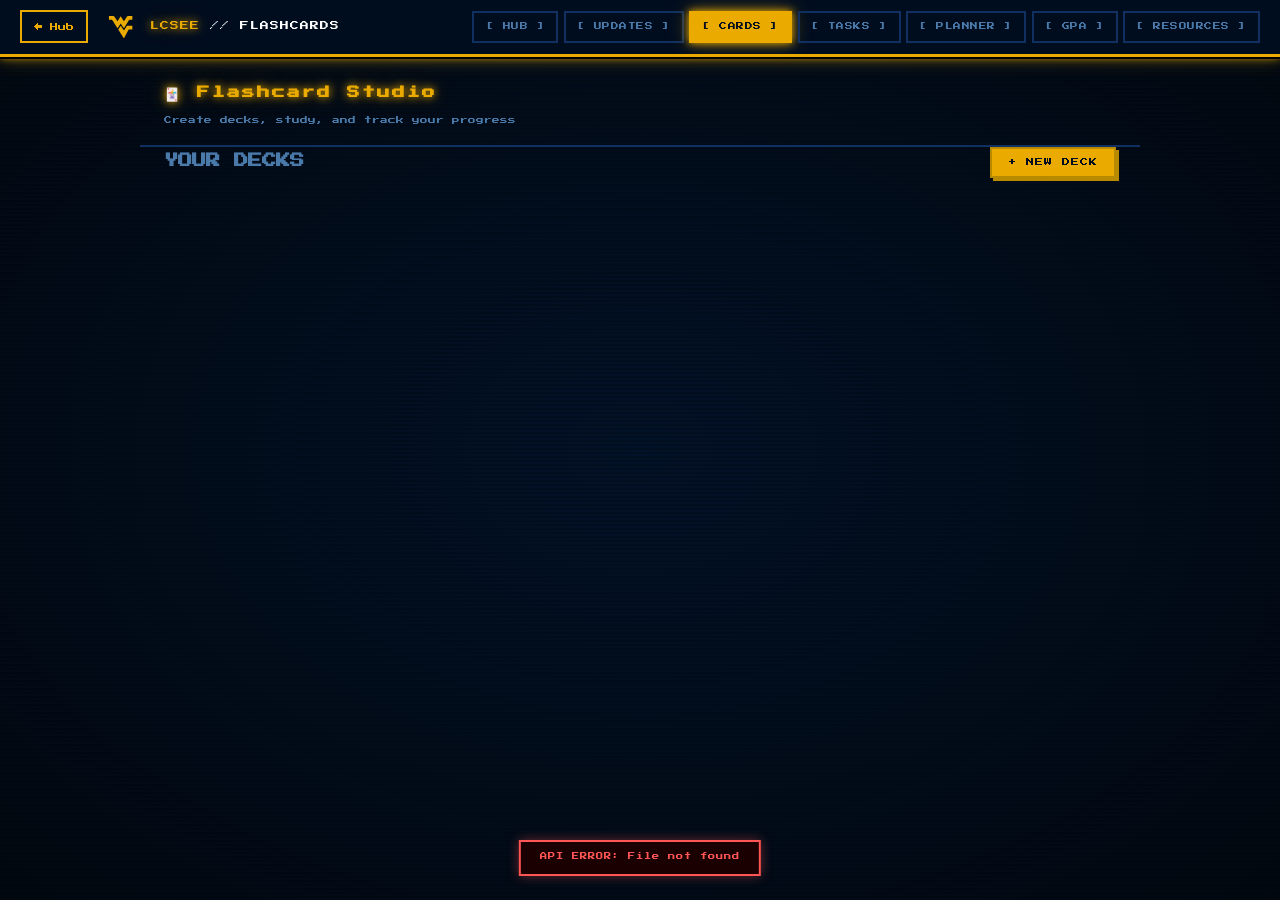
==== homebase/flashcards.html @ 424f5276 "INITIAL COMMIT" ====
<!DOCTYPE html>
<html lang="en">
<head>
  <meta charset="UTF-8" />
  <meta name="viewport" content="width=device-width, initial-scale=1.0" />
  <title>Flashcards — WVU Home Base</title>
  <link rel="stylesheet" href="style.css" />
  <style>
    .fc-layout {
      max-width: 1000px;
      margin: 0 auto;
      padding: 0 1.5rem 3rem;
    }

    /* Deck list */
    .decks-grid {
      display: grid;
      grid-template-columns: repeat(auto-fill, minmax(200px, 1fr));
      gap: 1rem;
      margin-bottom: 2rem;
    }

    .deck-card {
      background: var(--surface);
      border: 1.5px solid var(--border);
      border-radius: 10px;
      padding: 1.1rem;
      cursor: pointer;
      transition: all 0.18s;
      position: relative;
      min-height: 120px;
      display: flex;
      flex-direction: column;
    }

    .deck-card:hover {
      border-color: var(--wvu-gold);
      transform: translateY(-3px);
      box-shadow: 0 6px 20px rgba(234,170,0,0.15);
    }

    .deck-icon {
      font-size: 1.8rem;
      margin-bottom: 0.5rem;
    }

    .deck-name {
      font-size: 0.9rem;
      font-weight: 700;
      color: var(--text);
      margin-bottom: 0.2rem;
    }

    .deck-count {
      font-size: 0.75rem;
      color: var(--muted);
      margin-top: auto;
    }

    .deck-del {
      position: absolute;
      top: 0.5rem; right: 0.6rem;
      background: none; border: none;
      color: transparent;
      font-size: 0.85rem;
      cursor: pointer;
      transition: color 0.15s;
    }

    .deck-card:hover .deck-del { color: var(--muted); }
    .deck-del:hover { color: #ff7b7b !important; }

    /* Study view */
    .study-view { display: none; }
    .study-view.open { display: block; }
    .decks-view.hidden { display: none; }

    /* Card flipper */
    .flipper-wrap {
      perspective: 1200px;
      max-width: 520px;
      margin: 1.5rem auto;
      aspect-ratio: 5/3;
      cursor: pointer;
    }

    .flipper {
      width: 100%;
      height: 100%;
      position: relative;
      transform-style: preserve-3d;
      transition: transform 0.55s cubic-bezier(0.4, 0.2, 0.2, 1);
    }

    .flipper.flipped { transform: rotateY(180deg); }

    .card-face {
      position: absolute;
      inset: 0;
      backface-visibility: hidden;
      -webkit-backface-visibility: hidden;
      border-radius: 14px;
      display: flex;
      align-items: center;
      justify-content: center;
      padding: 2rem;
      text-align: center;
    }

    .card-front {
      background: linear-gradient(135deg, var(--wvu-dark), var(--wvu-light-blue));
      border: 2px solid var(--wvu-gold);
    }

    .card-back {
      background: linear-gradient(135deg, #0f1a0f, #1a3a1a);
      border: 2px solid #4ade80;
      transform: rotateY(180deg);
    }

    .card-face-text {
      font-size: clamp(0.95rem, 2.5vw, 1.3rem);
      font-weight: 600;
      line-height: 1.5;
      color: var(--text);
    }

    .card-face-label {
      position: absolute;
      top: 0.75rem; left: 1rem;
      font-size: 0.68rem;
      font-weight: 700;
      text-transform: uppercase;
      letter-spacing: 1px;
      color: var(--muted);
    }

    .study-controls {
      display: flex;
      justify-content: center;
      gap: 1rem;
      margin-top: 1rem;
      flex-wrap: wrap;
    }

    .study-progress {
      text-align: center;
      font-size: 0.8rem;
      color: var(--muted);
      margin-top: 0.5rem;
    }

    .progress-bar-wrap {
      max-width: 520px;
      margin: 0.75rem auto 0;
      height: 6px;
      background: var(--border);
      border-radius: 3px;
    }

    .progress-bar-fill {
      height: 100%;
      background: var(--wvu-gold);
      border-radius: 3px;
      transition: width 0.3s ease;
    }

    /* Score */
    .score-display {
      display: flex;
      gap: 1.5rem;
      justify-content: center;
      margin-top: 1rem;
    }

    .score-item {
      text-align: center;
    }

    .score-num {
      font-family: var(--pixel-font);
      font-size: 1.2rem;
      color: var(--wvu-gold);
    }

    .score-num.green { color: #4ade80; }
    .score-num.red   { color: #ff7b7b; }

    .score-label {
      font-size: 0.72rem;
      color: var(--muted);
      margin-top: 0.2rem;
    }

    /* Section toggle */
    .section-toggle {
      display: flex;
      gap: 0.5rem;
      margin-bottom: 1.5rem;
    }
  </style>
</head>
<body>

<header class="topbar">
  <a href="index.html" class="back-btn">← Hub</a>
  <div class="topbar-logo" style="margin-left:0.5rem">
    <svg height="22" viewBox="0 0 287.90668 249.06667" style="vertical-align:middle;margin-right:7px;display:inline-block;flex-shrink:0">
      <g transform="matrix(1.3333333,0,0,-1.3333333,0,249.06667)"><g transform="scale(0.1)">
        <path fill="#EAAA00" d="m 2068.85,1867.99 h -332.91 l -19.98,-0.18 c -61.48,1.05 -83.77,-21.9 -102.23,-50.18 l -261.58,-387.69 -250.26,379.88 -8.35,12.46 c 0,0 -6.86,11.15 -18.87,11.49 v 0.02 c -0.02,0 -0.04,-0.01 -0.04,-0.01 0,0 -0.03,0.01 -0.04,0.01 v -0.02 c -12.01,-0.34 -18.87,-11.49 -18.87,-11.49 l -8.36,-12.46 -242.087,-379.88 -269.75,387.69 c -18.437,28.28 -40.726,51.23 -102.222,50.18 l -19.988,0.18 H 80.4141 L 80.3125,1551.48 H 276.363 c 41.27,0.41 60.43,-1.54 88.739,-35.52 l 11.738,-17.24 395.609,-619.814 c 0,0 12.883,-19.976 34.735,-20.086 23.578,-0.101 36.648,20.188 36.648,20.188 l 230.758,345.742 v -0.01 l 0.04,0.06 0.04,-0.06 v 0.01 l 239.59,-345.305 c 0,0 13.53,-20.465 33.86,-20.957 21.85,-0.539 33.89,20.481 33.89,20.481 l 390.41,619.751 11.74,17.24 c 20.18,31.69 45.76,35.01 87.03,34.59 l 197.66,0.93 v 316.51"/>
        <path fill="#EAAA00" d="M 1566.86,981.309 1353.46,642.91 1078.71,1041.59 867.063,730.289 1313.07,30.5313 c 15.39,-26.30083 27.59,-30.222706 33.88,-30.50005 13.47,-0.589844 21.25,6.62891 35.93,31.08985 L 1733.09,670.18 c 31.16,55.441 83.18,54.73 83.18,54.73 h 252.58 v 316.12 h -394.28 c -71.8,0 -107.71,-59.721 -107.71,-59.721"/>
      </g></g>
    </svg>
    LCSEE <span>// FLASHCARDS</span>
  </div>
  <nav class="topbar-nav">
    <a href="index.html"      class="nav-pill">[ HUB ]</a>
    <a href="updates.html"    class="nav-pill">[ UPDATES ]</a>
    <a href="flashcards.html" class="nav-pill active">[ CARDS ]</a>
    <a href="tasks.html"      class="nav-pill">[ TASKS ]</a>
    <a href="planner.html"    class="nav-pill">[ PLANNER ]</a>
    <a href="gpa.html"        class="nav-pill">[ GPA ]</a>
    <a href="resources.html"  class="nav-pill">[ RESOURCES ]</a>
  </nav>
</header>

<div class="page-header" style="max-width:1000px;margin:0 auto;padding:1.5rem 1.5rem 1rem">
  <h1>🃏 Flashcard Studio</h1>
  <p>Create decks, study, and track your progress</p>
</div>

<div class="fc-layout">

  <!-- Decks View -->
  <div class="decks-view" id="decksView">
    <div style="display:flex;align-items:center;justify-content:space-between;margin-bottom:1rem;flex-wrap:wrap;gap:0.5rem">
      <h2 style="font-size:0.9rem;font-weight:700;color:var(--muted)">YOUR DECKS</h2>
      <button class="btn-gold" onclick="openNewDeckModal()">+ New Deck</button>
    </div>
    <div class="decks-grid" id="decksGrid"></div>
  </div>

  <!-- Study View -->
  <div class="study-view" id="studyView">
    <div style="display:flex;align-items:center;gap:1rem;margin-bottom:1.25rem;flex-wrap:wrap">
      <button class="btn-outline" onclick="exitStudy()">← Back to Decks</button>
      <h2 id="studyDeckName" style="font-size:1rem;font-weight:700;color:var(--wvu-gold)"></h2>
      <button class="btn-outline" style="margin-left:auto" onclick="openAddCardModal()">+ Add Card</button>
    </div>

    <div class="section-toggle">
      <button class="btn-gold" id="btnStudy" onclick="setMode('study')">📖 Study</button>
      <button class="btn-outline" id="btnManage" onclick="setMode('manage')">⚙️ Manage Cards</button>
    </div>

    <!-- Study mode -->
    <div id="studyModeView">
      <div class="score-display">
        <div class="score-item">
          <div class="score-num" id="scoreTotal">0</div>
          <div class="score-label">Total</div>
        </div>
        <div class="score-item">
          <div class="score-num green" id="scoreGot">0</div>
          <div class="score-label">Got It</div>
        </div>
        <div class="score-item">
          <div class="score-num red" id="scoreMissed">0</div>
          <div class="score-label">Missed</div>
        </div>
      </div>

      <div class="flipper-wrap" onclick="flipCard()" id="flipperWrap">
        <div class="flipper" id="flipper">
          <div class="card-face card-front">
            <span class="card-face-label">Question</span>
            <div class="card-face-text" id="cardFront">—</div>
          </div>
          <div class="card-face card-back">
            <span class="card-face-label">Answer</span>
            <div class="card-face-text" id="cardBack">—</div>
          </div>
        </div>
      </div>

      <div class="progress-bar-wrap">
        <div class="progress-bar-fill" id="progressFill" style="width:0%"></div>
      </div>

      <div class="study-progress" id="studyProgress">Click the card to flip it</div>

      <div class="study-controls" id="studyControls" style="display:none">
        <button class="btn-outline" style="border-color:#ff7b7b;color:#ff7b7b" onclick="markCard(false)">✗ Still Learning</button>
        <button class="btn-outline" onclick="flipCard()">↩ Flip Again</button>
        <button class="btn-gold" onclick="markCard(true)">✓ Got It</button>
      </div>

      <div style="display:flex;justify-content:center;gap:1rem;margin-top:1.5rem;flex-wrap:wrap">
        <button class="btn-outline" onclick="prevCard()">← Prev</button>
        <button class="btn-outline" onclick="shuffleCards()">🔀 Shuffle</button>
        <button class="btn-outline" onclick="resetStudy()">↺ Restart</button>
        <button class="btn-outline" onclick="nextCard()">Next →</button>
      </div>
    </div>

    <!-- Manage mode -->
    <div id="manageModeView" style="display:none">
      <div class="feed" id="cardsList"></div>
    </div>
  </div>
</div>

<!-- New Deck Modal -->
<div class="modal-overlay" id="newDeckModal">
  <div class="modal">
    <div class="modal-header">
      <h2>New Deck</h2>
      <button class="modal-close" onclick="closeNewDeckModal()">✕</button>
    </div>
    <div class="form-group">
      <label>Deck Name</label>
      <input type="text" id="deckName" placeholder="e.g. Digital Logic Final" />
    </div>
    <div class="form-group">
      <label>Subject / Emoji Icon</label>
      <input type="text" id="deckIcon" placeholder="📘" maxlength="2" style="max-width:80px" />
    </div>
    <div class="form-group">
      <label>Major</label>
      <select id="deckDept">
        <option value="cs">Computer Science</option>
        <option value="ee">Electrical Engineering</option>
        <option value="cpe">Computer Engineering</option>
        <option value="cybe">Cyber Security</option>
      </select>
    </div>
    <div style="display:flex;gap:0.75rem;justify-content:flex-end;margin-top:0.5rem">
      <button class="btn-outline" onclick="closeNewDeckModal()">Cancel</button>
      <button class="btn-gold" onclick="createDeck()">Create</button>
    </div>
  </div>
</div>

<!-- Add Card Modal -->
<div class="modal-overlay" id="addCardModal">
  <div class="modal">
    <div class="modal-header">
      <h2>Add Flashcard</h2>
      <button class="modal-close" onclick="closeAddCardModal()">✕</button>
    </div>
    <div class="form-group">
      <label>Question / Front</label>
      <textarea id="cardQ" placeholder="What is the purpose of a flip-flop?"></textarea>
    </div>
    <div class="form-group">
      <label>Answer / Back</label>
      <textarea id="cardA" placeholder="To store a single bit of state in a sequential circuit."></textarea>
    </div>
    <div style="display:flex;gap:0.75rem;justify-content:flex-end;margin-top:0.5rem">
      <button class="btn-outline" onclick="closeAddCardModal()">Cancel</button>
      <button class="btn-gold" onclick="addCard()">Add Card</button>
    </div>
  </div>
</div>

<script type="module">
import { api, apiError } from './api.js';

// Normalize API card shape → internal shape used by render functions
function normalizeCard(c) {
  return { id: c.id, q: c.question, a: c.answer,
           times_seen: c.times_seen, times_correct: c.times_correct,
           ease_factor: c.ease_factor, interval_days: c.interval_days,
           next_review_date: c.next_review_date };
}

// Normalize API deck shape (major → dept for tag display)
function normalizeDeck(d) {
  return { id: d.id, name: d.name, icon: d.icon || '📘',
           dept: d.major || '', cards: (d.cards || []).map(normalizeCard) };
}

let decks        = [];
let activeDeckId = null;
let studyCards   = [];
let cardIndex    = 0;
let isFlipped    = false;
let gotIt        = 0;
let missed       = 0;
let currentMode  = 'study';

async function loadDecks() {
  try {
    const raw = await api.get('/flashcards/decks');
    decks = raw.map(normalizeDeck);
    renderDecks();
  } catch (err) { apiError(err); }
}

function renderDecks() {
  const grid = document.getElementById('decksGrid');
  if (!decks.length) {
    grid.innerHTML = '<div class="empty-state"><span class="icon">🃏</span>No decks yet. Create one!</div>';
    return;
  }
  grid.innerHTML = decks.map(d => `
    <div class="deck-card" onclick="openDeck(${d.id})">
      <button class="deck-del" onclick="event.stopPropagation();deleteDeck(${d.id})">✕</button>
      <div class="deck-icon">${d.icon || '📘'}</div>
      <div class="deck-name">${d.name}</div>
      <span class="tag" style="margin-bottom:0.4rem">${(d.dept || '').toUpperCase()}</span>
      <div class="deck-count">${d.cards.length} card${d.cards.length !== 1 ? 's' : ''}</div>
    </div>
  `).join('');
}

async function deleteDeck(id) {
  if (!confirm('Delete this deck?')) return;
  try {
    await api.delete(`/flashcards/decks/${id}`);
    decks = decks.filter(d => d.id !== id);
    renderDecks();
  } catch (err) { apiError(err); }
}

function openDeck(id) {
  activeDeckId = id;
  const deck = decks.find(d => d.id === id);
  document.getElementById('studyDeckName').textContent = `${deck.icon || ''} ${deck.name}`;
  document.getElementById('decksView').classList.add('hidden');
  document.getElementById('studyView').classList.add('open');
  resetStudy();
  setMode('study');
}

function exitStudy() {
  activeDeckId = null;
  document.getElementById('decksView').classList.remove('hidden');
  document.getElementById('studyView').classList.remove('open');
}

function setMode(mode) {
  currentMode = mode;
  document.getElementById('studyModeView').style.display  = mode === 'study'  ? '' : 'none';
  document.getElementById('manageModeView').style.display = mode === 'manage' ? '' : 'none';
  document.getElementById('btnStudy').className  = mode === 'study'  ? 'btn-gold'    : 'btn-outline';
  document.getElementById('btnManage').className = mode === 'manage' ? 'btn-gold'    : 'btn-outline';
  if (mode === 'manage') renderCardsList();
}

function renderCardsList() {
  const deck = decks.find(d => d.id === activeDeckId);
  const el   = document.getElementById('cardsList');
  if (!deck.cards.length) {
    el.innerHTML = '<div class="empty-state"><span class="icon">🃏</span>No cards yet. Add some!</div>';
    return;
  }
  el.innerHTML = deck.cards.map(c => `
    <div class="card" style="margin-bottom:0.75rem">
      <div style="font-weight:600;margin-bottom:0.35rem">${c.q}</div>
      <div style="color:var(--muted);font-size:0.85rem">${c.a}</div>
      <div style="margin-top:0.75rem;display:flex;justify-content:flex-end">
        <button onclick="deleteCard(${c.id})" style="background:none;border:none;color:var(--muted);cursor:pointer;font-size:0.8rem" onmouseover="this.style.color='#ff7b7b'" onmouseout="this.style.color='var(--muted)'">🗑 Remove</button>
      </div>
    </div>
  `).join('');
}

async function deleteCard(cid) {
  try {
    await api.delete(`/flashcards/cards/${cid}`);
    const deck = decks.find(d => d.id === activeDeckId);
    deck.cards = deck.cards.filter(c => c.id !== cid);
    renderCardsList();
  } catch (err) { apiError(err); }
}

function resetStudy() {
  const deck = decks.find(d => d.id === activeDeckId);
  studyCards = [...(deck?.cards || [])];
  cardIndex  = 0;
  gotIt      = 0;
  missed     = 0;
  isFlipped  = false;
  updateScores();
  showCurrentCard();
}

function shuffleCards() {
  for (let i = studyCards.length - 1; i > 0; i--) {
    const j = Math.floor(Math.random() * (i + 1));
    [studyCards[i], studyCards[j]] = [studyCards[j], studyCards[i]];
  }
  cardIndex = 0;
  isFlipped = false;
  showCurrentCard();
}

function showCurrentCard() {
  if (!studyCards.length) {
    document.getElementById('cardFront').textContent = 'No cards in this deck!';
    document.getElementById('cardBack').textContent  = 'Add some cards to study.';
    document.getElementById('studyProgress').textContent = 'Add cards to begin';
    return;
  }
  const c = studyCards[cardIndex];
  document.getElementById('cardFront').textContent = c.q;
  document.getElementById('cardBack').textContent  = c.a;
  document.getElementById('flipper').classList.remove('flipped');
  document.getElementById('studyControls').style.display = 'none';
  isFlipped = false;
  document.getElementById('studyProgress').textContent = `Card ${cardIndex + 1} of ${studyCards.length} — click to reveal answer`;
  document.getElementById('progressFill').style.width = `${((cardIndex + 1) / studyCards.length) * 100}%`;
}

function flipCard() {
  isFlipped = !isFlipped;
  document.getElementById('flipper').classList.toggle('flipped', isFlipped);
  document.getElementById('studyControls').style.display = isFlipped ? 'flex' : 'none';
  if (isFlipped) document.getElementById('studyProgress').textContent = 'Did you get it?';
}

async function markCard(correct) {
  if (correct) gotIt++; else missed++;
  updateScores();
  const card = studyCards[cardIndex];
  try {
    await api.post(`/flashcards/cards/${card.id}/review`, { correct, rating: correct ? 4 : 2 });
  } catch (err) { apiError(err); }
  nextCard();
}

function updateScores() {
  document.getElementById('scoreTotal').textContent  = studyCards.length;
  document.getElementById('scoreGot').textContent    = gotIt;
  document.getElementById('scoreMissed').textContent = missed;
}

function nextCard() {
  if (cardIndex < studyCards.length - 1) {
    cardIndex++;
    isFlipped = false;
    showCurrentCard();
  } else {
    document.getElementById('studyProgress').textContent = `🎉 Deck complete! Got ${gotIt}/${studyCards.length}`;
    document.getElementById('studyControls').style.display = 'none';
  }
}

function prevCard() {
  if (cardIndex > 0) { cardIndex--; isFlipped = false; showCurrentCard(); }
}

// Modal helpers
function openNewDeckModal()  { document.getElementById('newDeckModal').classList.add('open'); }
function closeNewDeckModal() { document.getElementById('newDeckModal').classList.remove('open'); }
function openAddCardModal()  { document.getElementById('addCardModal').classList.add('open'); }
function closeAddCardModal() { document.getElementById('addCardModal').classList.remove('open'); }

async function createDeck() {
  const name = document.getElementById('deckName').value.trim();
  if (!name) { alert('Enter a deck name.'); return; }
  try {
    const raw = await api.post('/flashcards/decks', {
      name,
      icon:  document.getElementById('deckIcon').value || '📘',
      major: document.getElementById('deckDept').value,
    });
    decks.push(normalizeDeck(raw));
    closeNewDeckModal();
    renderDecks();
    document.getElementById('deckName').value = '';
    document.getElementById('deckIcon').value = '';
  } catch (err) { apiError(err); }
}

async function addCard() {
  const q = document.getElementById('cardQ').value.trim();
  const a = document.getElementById('cardA').value.trim();
  if (!q || !a) { alert('Enter both question and answer.'); return; }
  try {
    const raw = await api.post(`/flashcards/decks/${activeDeckId}/cards`, { question: q, answer: a });
    const deck = decks.find(d => d.id === activeDeckId);
    deck.cards.push(normalizeCard(raw));
    closeAddCardModal();
    document.getElementById('cardQ').value = '';
    document.getElementById('cardA').value = '';
    resetStudy();
    if (currentMode === 'manage') renderCardsList();
  } catch (err) { apiError(err); }
}

// Expose functions called by inline onclick handlers
window.openDeck        = openDeck;
window.deleteDeck      = deleteDeck;
window.exitStudy       = exitStudy;
window.setMode         = setMode;
window.deleteCard      = deleteCard;
window.resetStudy      = resetStudy;
window.shuffleCards    = shuffleCards;
window.flipCard        = flipCard;
window.markCard        = markCard;
window.nextCard        = nextCard;
window.prevCard        = prevCard;
window.openNewDeckModal  = openNewDeckModal;
window.closeNewDeckModal = closeNewDeckModal;
window.openAddCardModal  = openAddCardModal;
window.closeAddCardModal = closeAddCardModal;
window.createDeck      = createDeck;
window.addCard         = addCard;

[document.getElementById('newDeckModal'), document.getElementById('addCardModal')].forEach(m => {
  m.addEventListener('click', e => { if (e.target === m) m.classList.remove('open'); });
});

loadDecks();
</script>
</body>
</html>
---- homebase/style.css ----
/* ===========================
   WVU Home Base — Pixel/Retro Theme
   WVU Gold #EAAA00 | Blue #002855
   Vibe: Retro terminal / pixel RPG
=========================== */

@import url('https://fonts.googleapis.com/css2?family=Press+Start+2P&display=swap');

:root {
  --wvu-blue:       #002855;
  --wvu-gold:       #EAAA00;
  --wvu-dark:       #000d1f;
  --wvu-light-blue: #0a2a5a;
  --wvu-gold-dark:  #b88a00;
  --wvu-gold-light: #ffd84d;
  --bg:             #010d1e;
  --surface:        #051428;
  --surface2:       #091e36;
  --border:         #0f3060;
  --border-gold:    #4a3800;
  --text:           #d4e8ff;
  --text-bright:    #ffffff;
  --muted:          #4a7aaa;
  --pixel-font:     'Press Start 2P', monospace;
  --body-font:      'Press Start 2P', monospace;

  /* Pixel sizing — no sub-pixel rounding */
  --px: 1px;
  --glow-gold: 0 0 8px #EAAA00, 0 0 20px rgba(234,170,0,0.4);
  --glow-blue: 0 0 8px #1a6aff, 0 0 20px rgba(26,106,255,0.3);
}

/* ============= RESET ============= */
*, *::before, *::after {
  box-sizing: border-box;
  margin: 0;
  padding: 0;
}

/* NO border-radius anywhere — pixel sharp */
*, *::before, *::after {
  border-radius: 0 !important;
}

html { scroll-behavior: smooth; }

/* ============= BODY / SCANLINES ============= */
body {
  background-color: var(--bg);
  color: var(--text);
  font-family: var(--pixel-font);
  font-size: 11px;
  line-height: 1.8;
  min-height: 100vh;
  overflow-x: hidden;
  image-rendering: pixelated;
  /* CRT scanline overlay */
  background-image:
    repeating-linear-gradient(
      0deg,
      transparent,
      transparent 2px,
      rgba(0, 0, 0, 0.18) 2px,
      rgba(0, 0, 0, 0.18) 4px
    ),
    radial-gradient(ellipse at center, #021228 0%, #010810 100%);
}

/* Page fade-in */
body { animation: pixelFadeIn 0.3s steps(6) forwards; }

@keyframes pixelFadeIn {
  from { opacity: 0; }
  to   { opacity: 1; }
}

a { text-decoration: none; color: inherit; }

/* ============= TOPBAR ============= */
.topbar {
  display: flex;
  align-items: center;
  gap: 0.75rem;
  padding: 0.65rem 1.25rem;
  background: var(--wvu-dark);
  border-bottom: 3px solid var(--wvu-gold);
  position: sticky;
  top: 0;
  z-index: 100;
  box-shadow: 0 2px 0 #000, var(--glow-gold);
}

.topbar-logo {
  font-size: 0.55rem;
  color: var(--wvu-gold);
  letter-spacing: 1px;
  white-space: nowrap;
  text-shadow: var(--glow-gold);
}

.topbar-logo span { color: #fff; text-shadow: none; }

.topbar-nav {
  display: flex;
  gap: 0.35rem;
  margin-left: auto;
  flex-wrap: wrap;
}

/* Pixel nav pills */
.nav-pill {
  padding: 0.45rem 0.7rem;
  font-size: 0.48rem;
  cursor: pointer;
  border: 2px solid var(--border);
  color: var(--muted);
  background: transparent;
  transition: none;
  letter-spacing: 0.5px;
  position: relative;
}

.nav-pill:hover {
  color: var(--wvu-gold);
  border-color: var(--wvu-gold);
  background: rgba(234,170,0,0.1);
  text-shadow: var(--glow-gold);
}

.nav-pill.active {
  color: var(--wvu-dark);
  background: var(--wvu-gold);
  border-color: var(--wvu-gold);
  box-shadow: var(--glow-gold);
}

/* Back button */
.back-btn {
  display: inline-flex;
  align-items: center;
  gap: 0.4rem;
  font-size: 0.5rem;
  color: var(--wvu-gold);
  background: transparent;
  border: 2px solid var(--wvu-gold);
  padding: 0.45rem 0.75rem;
  cursor: pointer;
  text-decoration: none;
  transition: none;
}

.back-btn:hover {
  background: var(--wvu-gold);
  color: var(--wvu-dark);
  box-shadow: var(--glow-gold);
}

/* ============= PAGE HEADER ============= */
.page-header {
  padding: 1.5rem 1.5rem 1rem;
  border-bottom: 2px solid var(--border);
  margin-bottom: 1.5rem;
}

.page-header h1 {
  font-size: 0.8rem;
  color: var(--wvu-gold);
  margin-bottom: 0.6rem;
  text-shadow: var(--glow-gold);
  letter-spacing: 2px;
}

.page-header p {
  color: var(--muted);
  font-size: 0.48rem;
  line-height: 2;
}

/* ============= PIXEL CARD ============= */
.card {
  background: var(--surface);
  border: 2px solid var(--border);
  padding: 1.1rem;
  transition: none;
  position: relative;
}

/* Pixel "shadow" using outline offset trick */
.card::after {
  content: '';
  position: absolute;
  inset: 0;
  border: 2px solid transparent;
  pointer-events: none;
}

.card:hover {
  border-color: var(--wvu-gold);
  box-shadow: var(--glow-gold), inset 0 0 30px rgba(234,170,0,0.04);
}

/* ============= BUTTONS ============= */
.btn-gold {
  background: var(--wvu-gold);
  color: var(--wvu-dark);
  border: 2px solid var(--wvu-gold-dark);
  padding: 0.6rem 1rem;
  font-size: 0.5rem;
  cursor: pointer;
  font-family: var(--pixel-font);
  transition: none;
  text-transform: uppercase;
  letter-spacing: 1px;
  /* Pixel push effect */
  box-shadow: 3px 3px 0 var(--wvu-gold-dark);
}

.btn-gold:hover {
  background: var(--wvu-gold-light);
  box-shadow: 1px 1px 0 var(--wvu-gold-dark);
  transform: translate(2px, 2px);
}

.btn-gold:active {
  box-shadow: none;
  transform: translate(3px, 3px);
}

.btn-outline {
  background: transparent;
  color: var(--wvu-gold);
  border: 2px solid var(--wvu-gold);
  padding: 0.55rem 0.9rem;
  font-size: 0.5rem;
  cursor: pointer;
  font-family: var(--pixel-font);
  transition: none;
  text-transform: uppercase;
  letter-spacing: 1px;
  box-shadow: 3px 3px 0 var(--border-gold);
}

.btn-outline:hover {
  background: var(--wvu-gold);
  color: var(--wvu-dark);
  box-shadow: 1px 1px 0 var(--border-gold);
  transform: translate(2px, 2px);
}

.btn-outline:active {
  box-shadow: none;
  transform: translate(3px, 3px);
}

/* Danger variant */
.btn-danger {
  background: transparent;
  color: #ff5555;
  border: 2px solid #ff5555;
  padding: 0.45rem 0.75rem;
  font-size: 0.48rem;
  cursor: pointer;
  font-family: var(--pixel-font);
  box-shadow: 3px 3px 0 #660000;
}

.btn-danger:hover {
  background: #ff5555;
  color: #000;
  transform: translate(2px, 2px);
  box-shadow: 1px 1px 0 #660000;
}

/* ============= INPUTS ============= */
input, textarea, select {
  background: var(--surface2);
  border: 2px solid var(--border);
  color: var(--text);
  padding: 0.6rem 0.75rem;
  font-size: 0.52rem;
  font-family: var(--pixel-font);
  outline: none;
  width: 100%;
  transition: none;
  caret-color: var(--wvu-gold);
}

input:focus, textarea:focus, select:focus {
  border-color: var(--wvu-gold);
  box-shadow: 0 0 0 1px var(--wvu-gold), var(--glow-gold);
}

/* Pixel-style placeholder */
input::placeholder, textarea::placeholder {
  color: var(--muted);
  opacity: 0.7;
}

textarea {
  resize: vertical;
  min-height: 80px;
}

label {
  display: block;
  font-size: 0.48rem;
  color: var(--muted);
  margin-bottom: 0.4rem;
  text-transform: uppercase;
  letter-spacing: 1px;
}

.form-group { margin-bottom: 1.1rem; }

/* ============= TAGS / BADGES ============= */
.tag {
  display: inline-block;
  padding: 0.2rem 0.5rem;
  font-size: 0.42rem;
  font-weight: 400;
  background: rgba(234,170,0,0.12);
  color: var(--wvu-gold);
  border: 1px solid var(--wvu-gold);
  letter-spacing: 0.5px;
  text-transform: uppercase;
}

.tag.blue {
  background: rgba(0,40,120,0.5);
  color: #6ab0ff;
  border-color: #0055cc;
}

.tag.green {
  background: rgba(0,120,60,0.15);
  color: #44ff88;
  border-color: #00aa44;
}

.tag.red {
  background: rgba(180,0,0,0.15);
  color: #ff5555;
  border-color: #cc0000;
}

.tag.purple {
  background: rgba(100,0,180,0.15);
  color: #cc88ff;
  border-color: #8800cc;
}

/* ============= DEPT COLOR TAGS ============= */
.tag.dept-cs   { background: rgba(30,80,255,0.12); color: #6ab0ff; border-color: #1e50ff; }
.tag.dept-ee   { background: rgba(60,200,60,0.1);  color: #44ff88; border-color: #00cc44; }
.tag.dept-cpe  { background: rgba(234,170,0,0.12); color: var(--wvu-gold); border-color: var(--wvu-gold); }
.tag.dept-cybe { background: rgba(200,0,200,0.1);  color: #ff66ff; border-color: #cc00cc; }

/* ============= SCROLLBAR ============= */
::-webkit-scrollbar { width: 8px; height: 8px; }
::-webkit-scrollbar-track { background: var(--bg); border-left: 1px solid var(--border); }
::-webkit-scrollbar-thumb { background: var(--border); }
::-webkit-scrollbar-thumb:hover { background: var(--wvu-gold); }

/* ============= GRID UTILS ============= */
.grid-2 { display: grid; grid-template-columns: 1fr 1fr; gap: 1rem; }
.grid-3 { display: grid; grid-template-columns: repeat(3, 1fr); gap: 1rem; }

@media (max-width: 700px) {
  .grid-2, .grid-3 { grid-template-columns: 1fr; }
  .topbar-logo { font-size: 0.42rem; }
  .topbar-nav  { gap: 0.2rem; }
  .nav-pill    { font-size: 0.38rem; padding: 0.35rem 0.45rem; }
}

/* ============= DIVIDER ============= */
.divider {
  border: none;
  border-top: 2px solid var(--border);
  margin: 1.25rem 0;
  position: relative;
}

/* ============= PIXEL SEPARATOR (dots) ============= */
.pixel-sep {
  display: flex;
  gap: 4px;
  align-items: center;
  margin: 1rem 0;
}

.pixel-sep span {
  width: 4px; height: 4px;
  background: var(--border);
}

/* ============= EMPTY STATE ============= */
.empty-state {
  text-align: center;
  padding: 3rem 1rem;
  color: var(--muted);
  font-size: 0.5rem;
  line-height: 2.5;
}

.empty-state .icon {
  font-size: 2rem;
  margin-bottom: 0.75rem;
  display: block;
}

/* ============= MODAL ============= */
.modal-overlay {
  display: none;
  position: fixed;
  inset: 0;
  background: rgba(0,0,0,0.8);
  z-index: 500;
  justify-content: center;
  align-items: center;
}

.modal-overlay.open { display: flex; }

.modal {
  background: var(--surface);
  border: 3px solid var(--wvu-gold);
  padding: 1.5rem;
  width: min(500px, 95vw);
  max-height: 90vh;
  overflow-y: auto;
  box-shadow: var(--glow-gold), 6px 6px 0 #000;
  animation: pixelModalIn 0.15s steps(4) forwards;
}

@keyframes pixelModalIn {
  from { transform: scale(0.9); opacity: 0; }
  to   { transform: scale(1);   opacity: 1; }
}

.modal-header {
  display: flex;
  align-items: center;
  justify-content: space-between;
  margin-bottom: 1.25rem;
  padding-bottom: 0.75rem;
  border-bottom: 2px solid var(--border);
}

.modal-header h2 {
  font-size: 0.65rem;
  color: var(--wvu-gold);
  text-shadow: var(--glow-gold);
  letter-spacing: 1px;
}

.modal-close {
  background: none;
  border: 2px solid var(--border);
  color: var(--muted);
  font-size: 0.75rem;
  cursor: pointer;
  padding: 0.2rem 0.5rem;
  font-family: var(--pixel-font);
  transition: none;
}

.modal-close:hover {
  border-color: #ff5555;
  color: #ff5555;
}

/* ============= PIXEL CURSOR BLINK ============= */
@keyframes blink {
  0%, 100% { opacity: 1; }
  50%       { opacity: 0; }
}

.blink { animation: blink 1s step-end infinite; }

/* ============= PIXEL STAT BOX ============= */
.pixel-stat {
  background: var(--surface);
  border: 2px solid var(--border);
  padding: 0.9rem;
  text-align: center;
  position: relative;
}

.pixel-stat::before {
  content: '';
  position: absolute;
  top: 0; left: 0; right: 0;
  height: 2px;
  background: var(--wvu-gold);
}

.pixel-stat-num {
  font-size: 1.1rem;
  color: var(--wvu-gold);
  text-shadow: var(--glow-gold);
  display: block;
  margin-bottom: 0.35rem;
}

.pixel-stat-label {
  font-size: 0.42rem;
  color: var(--muted);
  text-transform: uppercase;
  letter-spacing: 1px;
}

/* ============= FAB ============= */
.fab {
  position: fixed;
  bottom: 1.75rem;
  right: 1.75rem;
  background: var(--wvu-gold);
  color: var(--wvu-dark);
  border: 2px solid var(--wvu-gold-dark);
  width: 48px;
  height: 48px;
  font-size: 1.4rem;
  cursor: pointer;
  box-shadow: 4px 4px 0 var(--wvu-gold-dark), var(--glow-gold);
  display: flex;
  align-items: center;
  justify-content: center;
  font-family: var(--pixel-font);
  z-index: 50;
  transition: none;
}

.fab:hover {
  background: var(--wvu-gold-light);
  transform: translate(2px, 2px);
  box-shadow: 2px 2px 0 var(--wvu-gold-dark), var(--glow-gold);
}

.fab:active {
  transform: translate(4px, 4px);
  box-shadow: none;
}

/* ============= PROGRESS BAR ============= */
.pixel-progress {
  height: 12px;
  background: var(--surface2);
  border: 2px solid var(--border);
  overflow: hidden;
  position: relative;
}

.pixel-progress-fill {
  height: 100%;
  background: repeating-linear-gradient(
    90deg,
    var(--wvu-gold) 0px,
    var(--wvu-gold) 8px,
    var(--wvu-gold-dark) 8px,
    var(--wvu-gold-dark) 10px
  );
  transition: width 0.2s steps(10);
}

/* ============= SECTION LABEL ============= */
.section-label {
  font-size: 0.48rem;
  color: var(--muted);
  text-transform: uppercase;
  letter-spacing: 2px;
  margin-bottom: 0.75rem;
  display: flex;
  align-items: center;
  gap: 0.5rem;
}

.section-label::after {
  content: '';
  flex: 1;
  height: 1px;
  background: var(--border);
}

/* ============= NOTIFICATION DOT ============= */
.notif-dot {
  width: 6px;
  height: 6px;
  background: #ff5555;
  display: inline-block;
  margin-left: 4px;
  box-shadow: 0 0 6px #ff0000;
  animation: blink 1.5s step-end infinite;
}

/* ============= PIXEL TABLE ============= */
.pixel-table {
  width: 100%;
  border-collapse: collapse;
  font-size: 0.5rem;
}

.pixel-table th {
  background: var(--wvu-blue);
  color: var(--wvu-gold);
  padding: 0.6rem 0.8rem;
  text-align: left;
  border: 1px solid var(--border);
  font-size: 0.45rem;
  text-transform: uppercase;
  letter-spacing: 1px;
}

.pixel-table td {
  padding: 0.55rem 0.8rem;
  border: 1px solid var(--border);
  color: var(--text);
  font-size: 0.48rem;
}

.pixel-table tr:hover td { background: var(--surface2); }
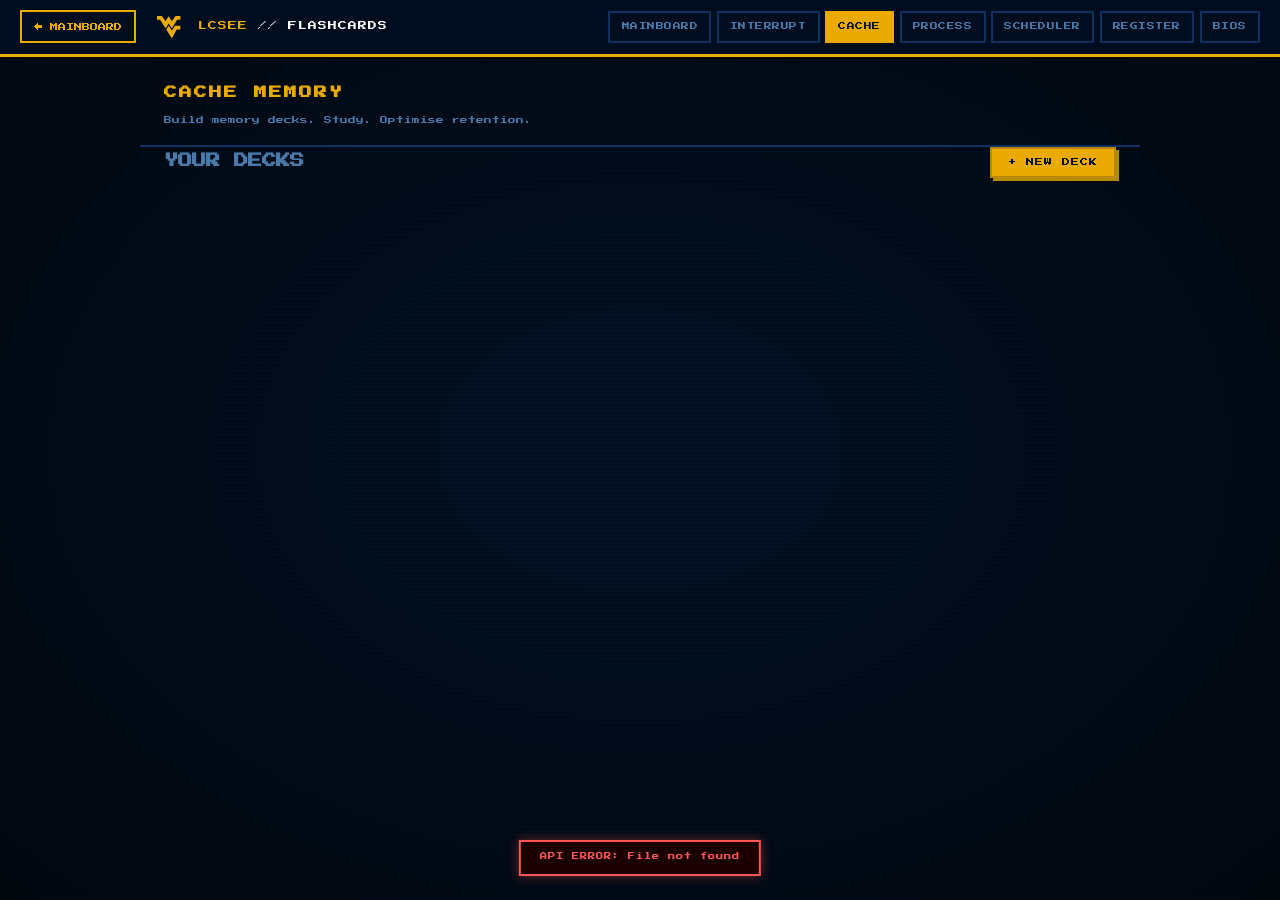
==== commit fde6f29a: "Mainboard Update" ====
--- a/homebase/flashcards.html
+++ b/homebase/flashcards.html
@@ -203,7 +203,7 @@
 <body>
 
 <header class="topbar">
-  <a href="index.html" class="back-btn">← Hub</a>
+  <a href="index.html" class="back-btn">← MAINBOARD</a>
   <div class="topbar-logo" style="margin-left:0.5rem">
     <svg height="22" viewBox="0 0 287.90668 249.06667" style="vertical-align:middle;margin-right:7px;display:inline-block;flex-shrink:0">
       <g transform="matrix(1.3333333,0,0,-1.3333333,0,249.06667)"><g transform="scale(0.1)">
@@ -214,19 +214,19 @@
     LCSEE <span>// FLASHCARDS</span>
   </div>
   <nav class="topbar-nav">
-    <a href="index.html"      class="nav-pill">[ HUB ]</a>
-    <a href="updates.html"    class="nav-pill">[ UPDATES ]</a>
-    <a href="flashcards.html" class="nav-pill active">[ CARDS ]</a>
-    <a href="tasks.html"      class="nav-pill">[ TASKS ]</a>
-    <a href="planner.html"    class="nav-pill">[ PLANNER ]</a>
-    <a href="gpa.html"        class="nav-pill">[ GPA ]</a>
-    <a href="resources.html"  class="nav-pill">[ RESOURCES ]</a>
+    <a href="index.html"      class="nav-pill">MAINBOARD</a>
+    <a href="updates.html"    class="nav-pill">INTERRUPT</a>
+    <a href="flashcards.html" class="nav-pill active">CACHE</a>
+    <a href="tasks.html"      class="nav-pill">PROCESS</a>
+    <a href="planner.html"    class="nav-pill">SCHEDULER</a>
+    <a href="gpa.html"        class="nav-pill">REGISTER</a>
+    <a href="resources.html"  class="nav-pill">BIOS</a>
   </nav>
 </header>
 
 <div class="page-header" style="max-width:1000px;margin:0 auto;padding:1.5rem 1.5rem 1rem">
-  <h1>🃏 Flashcard Studio</h1>
-  <p>Create decks, study, and track your progress</p>
+  <h1>CACHE MEMORY</h1>
+  <p>Build memory decks. Study. Optimise retention.</p>
 </div>
 
 <div class="fc-layout">
--- a/homebase/style.css
+++ b/homebase/style.css
@@ -23,11 +23,7 @@
   --muted:          #4a7aaa;
   --pixel-font:     'Press Start 2P', monospace;
   --body-font:      'Press Start 2P', monospace;
-
-  /* Pixel sizing — no sub-pixel rounding */
   --px: 1px;
-  --glow-gold: 0 0 8px #EAAA00, 0 0 20px rgba(234,170,0,0.4);
-  --glow-blue: 0 0 8px #1a6aff, 0 0 20px rgba(26,106,255,0.3);
 }
 
 /* ============= RESET ============= */
@@ -54,7 +50,6 @@
   min-height: 100vh;
   overflow-x: hidden;
   image-rendering: pixelated;
-  /* CRT scanline overlay */
   background-image:
     repeating-linear-gradient(
       0deg,
@@ -66,7 +61,6 @@
     radial-gradient(ellipse at center, #021228 0%, #010810 100%);
 }
 
-/* Page fade-in */
 body { animation: pixelFadeIn 0.3s steps(6) forwards; }
 
 @keyframes pixelFadeIn {
@@ -87,7 +81,7 @@
   position: sticky;
   top: 0;
   z-index: 100;
-  box-shadow: 0 2px 0 #000, var(--glow-gold);
+  box-shadow: 0 2px 0 #000;
 }
 
 .topbar-logo {
@@ -95,10 +89,9 @@
   color: var(--wvu-gold);
   letter-spacing: 1px;
   white-space: nowrap;
-  text-shadow: var(--glow-gold);
-}
-
-.topbar-logo span { color: #fff; text-shadow: none; }
+}
+
+.topbar-logo span { color: #fff; }
 
 .topbar-nav {
   display: flex;
@@ -124,14 +117,12 @@
   color: var(--wvu-gold);
   border-color: var(--wvu-gold);
   background: rgba(234,170,0,0.1);
-  text-shadow: var(--glow-gold);
 }
 
 .nav-pill.active {
   color: var(--wvu-dark);
   background: var(--wvu-gold);
   border-color: var(--wvu-gold);
-  box-shadow: var(--glow-gold);
 }
 
 /* Back button */
@@ -152,7 +143,6 @@
 .back-btn:hover {
   background: var(--wvu-gold);
   color: var(--wvu-dark);
-  box-shadow: var(--glow-gold);
 }
 
 /* ============= PAGE HEADER ============= */
@@ -166,7 +156,6 @@
   font-size: 0.8rem;
   color: var(--wvu-gold);
   margin-bottom: 0.6rem;
-  text-shadow: var(--glow-gold);
   letter-spacing: 2px;
 }
 
@@ -185,7 +174,6 @@
   position: relative;
 }
 
-/* Pixel "shadow" using outline offset trick */
 .card::after {
   content: '';
   position: absolute;
@@ -196,7 +184,6 @@
 
 .card:hover {
   border-color: var(--wvu-gold);
-  box-shadow: var(--glow-gold), inset 0 0 30px rgba(234,170,0,0.04);
 }
 
 /* ============= BUTTONS ============= */
@@ -211,7 +198,6 @@
   transition: none;
   text-transform: uppercase;
   letter-spacing: 1px;
-  /* Pixel push effect */
   box-shadow: 3px 3px 0 var(--wvu-gold-dark);
 }
 
@@ -287,10 +273,9 @@
 
 input:focus, textarea:focus, select:focus {
   border-color: var(--wvu-gold);
-  box-shadow: 0 0 0 1px var(--wvu-gold), var(--glow-gold);
-}
-
-/* Pixel-style placeholder */
+  box-shadow: inset 0 0 0 1px var(--wvu-gold);
+}
+
 input::placeholder, textarea::placeholder {
   color: var(--muted);
   opacity: 0.7;
@@ -349,7 +334,7 @@
   border-color: #8800cc;
 }
 
-/* ============= DEPT COLOR TAGS ============= */
+/* ============= MAJOR COLOR TAGS ============= */
 .tag.dept-cs   { background: rgba(30,80,255,0.12); color: #6ab0ff; border-color: #1e50ff; }
 .tag.dept-ee   { background: rgba(60,200,60,0.1);  color: #44ff88; border-color: #00cc44; }
 .tag.dept-cpe  { background: rgba(234,170,0,0.12); color: var(--wvu-gold); border-color: var(--wvu-gold); }
@@ -377,7 +362,6 @@
   border: none;
   border-top: 2px solid var(--border);
   margin: 1.25rem 0;
-  position: relative;
 }
 
 /* ============= PIXEL SEPARATOR (dots) ============= */
@@ -428,7 +412,7 @@
   width: min(500px, 95vw);
   max-height: 90vh;
   overflow-y: auto;
-  box-shadow: var(--glow-gold), 6px 6px 0 #000;
+  box-shadow: 6px 6px 0 #000;
   animation: pixelModalIn 0.15s steps(4) forwards;
 }
 
@@ -449,7 +433,6 @@
 .modal-header h2 {
   font-size: 0.65rem;
   color: var(--wvu-gold);
-  text-shadow: var(--glow-gold);
   letter-spacing: 1px;
 }
 
@@ -469,7 +452,7 @@
   color: #ff5555;
 }
 
-/* ============= PIXEL CURSOR BLINK ============= */
+/* ============= CURSOR BLINK ============= */
 @keyframes blink {
   0%, 100% { opacity: 1; }
   50%       { opacity: 0; }
@@ -497,7 +480,6 @@
 .pixel-stat-num {
   font-size: 1.1rem;
   color: var(--wvu-gold);
-  text-shadow: var(--glow-gold);
   display: block;
   margin-bottom: 0.35rem;
 }
@@ -521,7 +503,7 @@
   height: 48px;
   font-size: 1.4rem;
   cursor: pointer;
-  box-shadow: 4px 4px 0 var(--wvu-gold-dark), var(--glow-gold);
+  box-shadow: 4px 4px 0 var(--wvu-gold-dark);
   display: flex;
   align-items: center;
   justify-content: center;
@@ -533,7 +515,7 @@
 .fab:hover {
   background: var(--wvu-gold-light);
   transform: translate(2px, 2px);
-  box-shadow: 2px 2px 0 var(--wvu-gold-dark), var(--glow-gold);
+  box-shadow: 2px 2px 0 var(--wvu-gold-dark);
 }
 
 .fab:active {
@@ -547,7 +529,6 @@
   background: var(--surface2);
   border: 2px solid var(--border);
   overflow: hidden;
-  position: relative;
 }
 
 .pixel-progress-fill {
@@ -588,7 +569,6 @@
   background: #ff5555;
   display: inline-block;
   margin-left: 4px;
-  box-shadow: 0 0 6px #ff0000;
   animation: blink 1.5s step-end infinite;
 }
 
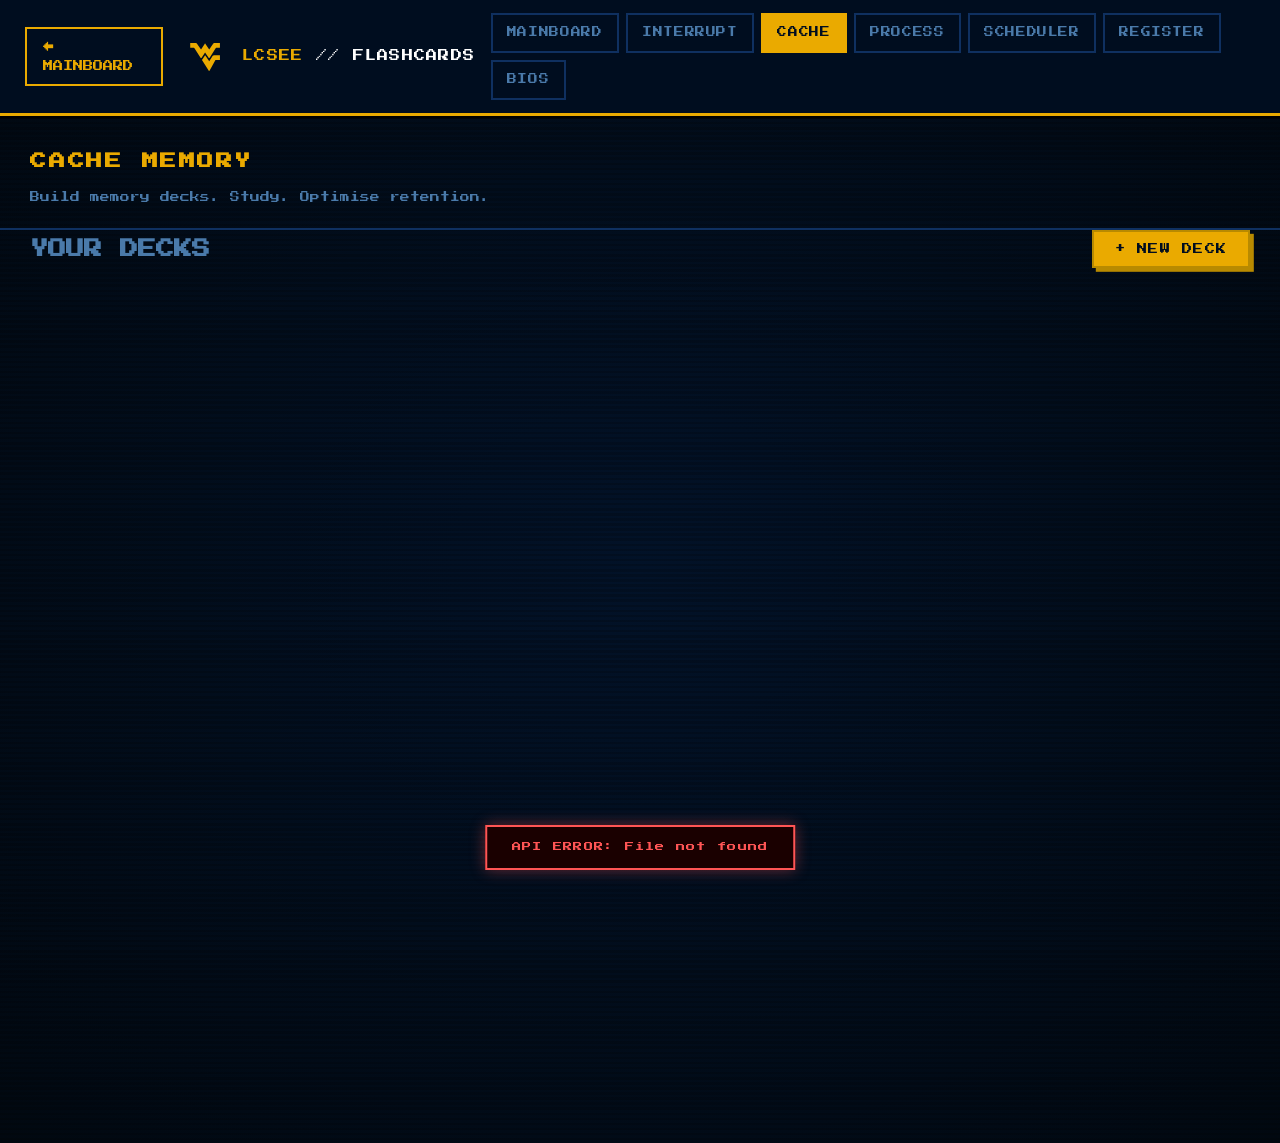
==== commit 8946b864: "UI updates" ====
--- a/homebase/flashcards.html
+++ b/homebase/flashcards.html
@@ -7,7 +7,7 @@
   <link rel="stylesheet" href="style.css" />
   <style>
     .fc-layout {
-      max-width: 1000px;
+      max-width: min(1600px, 96vw);
       margin: 0 auto;
       padding: 0 1.5rem 3rem;
     }
@@ -224,7 +224,7 @@
   </nav>
 </header>
 
-<div class="page-header" style="max-width:1000px;margin:0 auto;padding:1.5rem 1.5rem 1rem">
+<div class="page-header" style="max-width:min(1600px,96vw);margin:0 auto;padding:1.5rem 1.5rem 1rem">
   <h1>CACHE MEMORY</h1>
   <p>Build memory decks. Study. Optimise retention.</p>
 </div>
--- a/homebase/style.css
+++ b/homebase/style.css
@@ -38,7 +38,7 @@
   border-radius: 0 !important;
 }
 
-html { scroll-behavior: smooth; }
+html { scroll-behavior: smooth; zoom: 1.27; }
 
 /* ============= BODY / SCANLINES ============= */
 body {
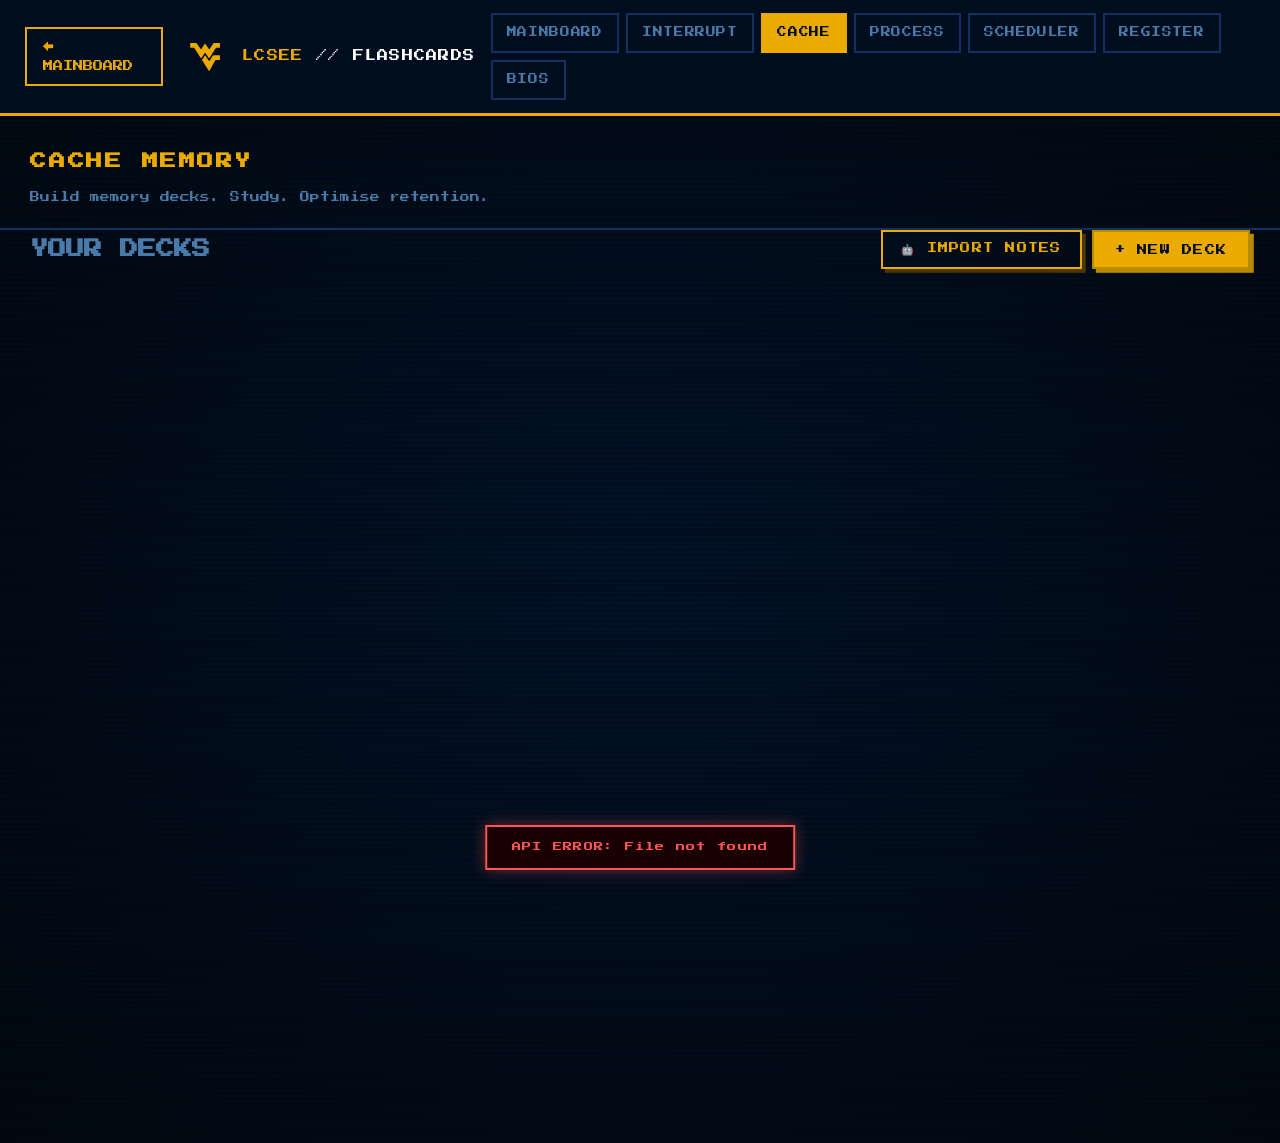
==== commit 5cb15fc4: "Flashcard support" ====
--- a/homebase/flashcards.html
+++ b/homebase/flashcards.html
@@ -235,7 +235,10 @@
   <div class="decks-view" id="decksView">
     <div style="display:flex;align-items:center;justify-content:space-between;margin-bottom:1rem;flex-wrap:wrap;gap:0.5rem">
       <h2 style="font-size:0.9rem;font-weight:700;color:var(--muted)">YOUR DECKS</h2>
-      <button class="btn-gold" onclick="openNewDeckModal()">+ New Deck</button>
+      <div style="display:flex;gap:0.5rem;flex-wrap:wrap">
+        <button class="btn-outline" onclick="openImportModal()" title="Generate cards from notes using AI">🤖 Import Notes</button>
+        <button class="btn-gold" onclick="openNewDeckModal()">+ New Deck</button>
+      </div>
     </div>
     <div class="decks-grid" id="decksGrid"></div>
   </div>
@@ -342,6 +345,67 @@
 </div>
 
 <!-- Add Card Modal -->
+<!-- ── Import Notes Modal ──────────────────────────────────────────── -->
+<div class="modal-overlay" id="importModal">
+  <div class="modal" style="max-width:560px">
+    <div class="modal-header">
+      <h2>🤖 IMPORT NOTES</h2>
+      <button class="modal-close" onclick="closeImportModal()">✕</button>
+    </div>
+
+    <!-- Input type tabs -->
+    <div style="display:flex;gap:0.4rem;margin-bottom:1rem">
+      <button id="tabText" class="btn-gold"    style="flex:1;font-size:0.45rem" onclick="setImportTab('text')">📝 Paste Text</button>
+      <button id="tabPdf"  class="btn-outline" style="flex:1;font-size:0.45rem" onclick="setImportTab('pdf')">📄 Upload PDF</button>
+    </div>
+
+    <!-- Paste text panel -->
+    <div id="importPanelText">
+      <div class="form-group">
+        <label>Notes / Text</label>
+        <textarea id="importNotes" placeholder="Paste your lecture notes, slides, or reading summaries here…" style="min-height:150px;font-family:inherit;font-size:0.78rem"></textarea>
+      </div>
+    </div>
+
+    <!-- PDF upload panel -->
+    <div id="importPanelPdf" style="display:none">
+      <div class="form-group">
+        <label>PDF File</label>
+        <input type="file" id="importPdfFile" accept=".pdf"
+               style="color:var(--text);font-size:0.78rem;padding:0.4rem 0" />
+        <div style="font-size:0.42rem;color:var(--muted);margin-top:0.3rem">Text-based PDFs only — scanned/image PDFs are not supported.</div>
+      </div>
+    </div>
+
+    <div class="grid-2">
+      <div class="form-group">
+        <label>New Deck Name</label>
+        <input type="text" id="importDeckName" placeholder="e.g. OS Midterm Notes" value="Generated Deck" />
+      </div>
+      <div class="form-group">
+        <label>Major</label>
+        <select id="importDept">
+          <option value="cs">Computer Science</option>
+          <option value="ee">Electrical Engineering</option>
+          <option value="cpe">Computer Engineering</option>
+          <option value="cybe">Cyber Security</option>
+        </select>
+      </div>
+    </div>
+    <div class="form-group">
+      <label>Add to existing deck instead? (optional)</label>
+      <select id="importTargetDeck">
+        <option value="">— Create new deck —</option>
+      </select>
+    </div>
+    <div id="importStatus" style="display:none;font-size:0.48rem;color:var(--wvu-gold);letter-spacing:1px;padding:0.5rem 0;text-align:center"></div>
+    <div style="display:flex;gap:0.75rem;justify-content:flex-end;margin-top:0.5rem">
+      <button class="btn-outline" onclick="closeImportModal()">Cancel</button>
+      <button class="btn-gold" id="importBtn" onclick="runImport()">Generate Cards</button>
+    </div>
+  </div>
+</div>
+
 <div class="modal-overlay" id="addCardModal">
   <div class="modal">
     <div class="modal-header">
@@ -588,6 +652,103 @@
     resetStudy();
     if (currentMode === 'manage') renderCardsList();
   } catch (err) { apiError(err); }
+}
+
+// ── Import Notes ───────────────────────────────────────────────────────────
+
+let importTab = 'text';
+
+function setImportTab(tab) {
+  importTab = tab;
+  document.getElementById('importPanelText').style.display = tab === 'text' ? '' : 'none';
+  document.getElementById('importPanelPdf').style.display  = tab === 'pdf'  ? '' : 'none';
+  document.getElementById('tabText').className = tab === 'text' ? 'btn-gold'    : 'btn-outline';
+  document.getElementById('tabPdf').className  = tab === 'pdf'  ? 'btn-gold'    : 'btn-outline';
+  document.getElementById('tabText').style.flex = '1';
+  document.getElementById('tabPdf').style.flex  = '1';
+  document.getElementById('tabText').style.fontSize = '0.45rem';
+  document.getElementById('tabPdf').style.fontSize  = '0.45rem';
+}
+
+function openImportModal() {
+  const sel = document.getElementById('importTargetDeck');
+  sel.innerHTML = '<option value="">— Create new deck —</option>' +
+    decks.map(d => `<option value="${d.id}">${d.icon || ''} ${d.name}</option>`).join('');
+  document.getElementById('importStatus').style.display = 'none';
+  document.getElementById('importBtn').disabled = false;
+  document.getElementById('importBtn').textContent = 'Generate Cards';
+  setImportTab('text');
+  document.getElementById('importModal').classList.add('open');
+}
+
+function closeImportModal() {
+  document.getElementById('importModal').classList.remove('open');
+}
+
+async function _finishImport(fetchPromise, statusEl, btn) {
+  try {
+    const result = await fetchPromise;
+    statusEl.style.color = '#44ff88';
+    statusEl.textContent = `✓ ${result.cards_created} cards generated!`;
+    await loadDecks();
+    setTimeout(() => {
+      closeImportModal();
+      document.getElementById('importNotes').value = '';
+      document.getElementById('importPdfFile').value = '';
+      openDeck(result.deck_id);
+    }, 900);
+  } catch (err) {
+    statusEl.style.color      = '#ff5555';
+    statusEl.style.whiteSpace = 'pre-wrap';
+    statusEl.style.textAlign  = 'left';
+    statusEl.textContent      = `✗ ${err.message}`;
+    btn.disabled              = false;
+    btn.textContent           = 'Generate Cards';
+  }
+}
+
+async function runImport() {
+  const deckName  = document.getElementById('importDeckName').value.trim() || 'Generated Deck';
+  const major     = document.getElementById('importDept').value;
+  const targetVal = document.getElementById('importTargetDeck').value;
+  const deckId    = targetVal ? parseInt(targetVal, 10) : null;
+
+  const statusEl = document.getElementById('importStatus');
+  const btn      = document.getElementById('importBtn');
+  statusEl.style.display = 'block';
+  statusEl.textContent   = '⏳ GENERATING FLASHCARDS…';
+  btn.disabled           = true;
+  btn.textContent        = 'Generating…';
+
+  if (importTab === 'text') {
+    const notes = document.getElementById('importNotes').value.trim();
+    if (!notes) { alert('Paste some notes first.'); btn.disabled = false; btn.textContent = 'Generate Cards'; statusEl.style.display = 'none'; return; }
+    await _finishImport(
+      api.post('/flashcards/generate', { notes, deck_name: deckName, major, ...(deckId !== null ? { deck_id: deckId } : {}) }),
+      statusEl, btn
+    );
+  } else {
+    const fileInput = document.getElementById('importPdfFile');
+    if (!fileInput.files.length) { alert('Select a PDF file first.'); btn.disabled = false; btn.textContent = 'Generate Cards'; statusEl.style.display = 'none'; return; }
+    const form = new FormData();
+    form.append('file', fileInput.files[0]);
+    form.append('deck_name', deckName);
+    form.append('major', major);
+    if (deckId !== null) form.append('deck_id', deckId);
+
+    // PDF uses multipart — call fetch directly (api.post only does JSON)
+    const BASE = (window.HB_API_URL ?? '') + '/api/v1';
+    await _finishImport(
+      fetch(`${BASE}/flashcards/generate/pdf`, { method: 'POST', body: form })
+        .then(async res => {
+          if (res.status === 204) return null;
+          const data = await res.json();
+          if (!res.ok) throw new Error(data.detail ?? `HTTP ${res.status}`);
+          return data;
+        }),
+      statusEl, btn
+    );
+  }
 }
 
 // Expose functions called by inline onclick handlers
@@ -608,8 +769,13 @@
 window.closeAddCardModal = closeAddCardModal;
 window.createDeck      = createDeck;
 window.addCard         = addCard;
-
-[document.getElementById('newDeckModal'), document.getElementById('addCardModal')].forEach(m => {
+window.openImportModal  = openImportModal;
+window.closeImportModal = closeImportModal;
+window.runImport        = runImport;
+window.setImportTab     = setImportTab;
+
+[document.getElementById('newDeckModal'), document.getElementById('addCardModal'),
+ document.getElementById('importModal')].forEach(m => {
   m.addEventListener('click', e => { if (e.target === m) m.classList.remove('open'); });
 });
 
